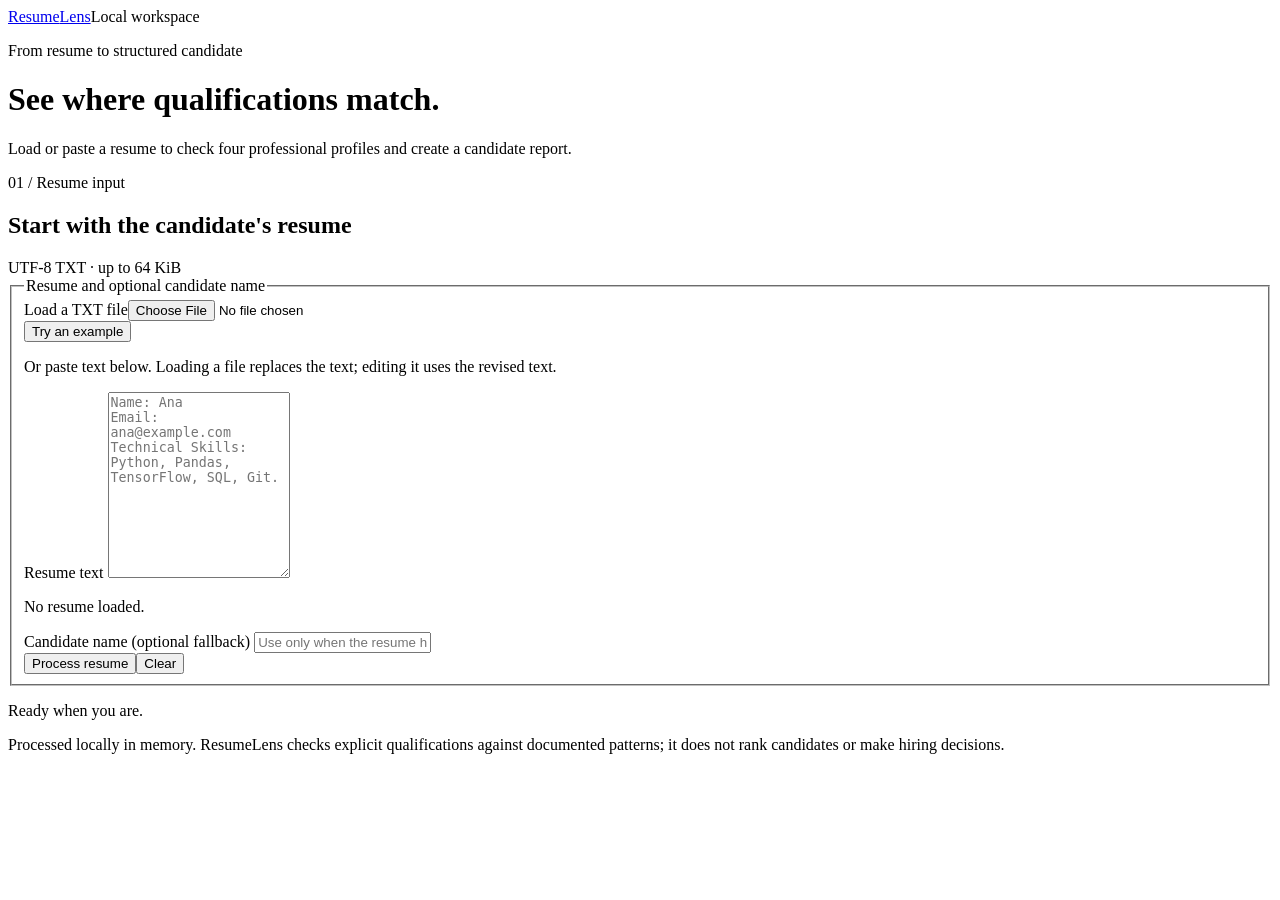
==== src/resumelens/ui/index.html @ 2b6f2ec1 "Add local web UI with resume input and validated downloads" ====
<!doctype html>
<html lang="en">
<head>
  <meta charset="utf-8">
  <meta name="viewport" content="width=device-width, initial-scale=1">
  <title>ResumeLens | Resume screening</title>
  <link rel="stylesheet" href="/app.css">
  <script src="/app.js" defer></script>
</head>
<body>
<header class="topbar"><a href="/" class="brand" aria-label="ResumeLens home">Resume<span>Lens</span></a><span class="local">Local workspace</span></header>
<main>
  <div class="intro"><p class="eyebrow">From resume to structured candidate</p><h1>See where qualifications match.</h1><p>Load or paste a resume to check four professional profiles and create a candidate report.</p></div>
  <section class="panel" aria-labelledby="input-heading">
    <div class="panel-heading"><div><p class="step">01 / Resume input</p><h2 id="input-heading">Start with the candidate's resume</h2></div><span class="tag">UTF-8 TXT · up to 64 KiB</span></div>
    <form id="resume-form">
      <fieldset id="input-fields">
        <legend class="sr-only">Resume and optional candidate name</legend>
        <div class="toolbar"><div><label for="resume-file">Load a TXT file</label><input id="resume-file" type="file" accept=".txt,text/plain" aria-describedby="file-help"></div><button id="example-button" type="button" class="secondary">Try an example</button></div>
        <p id="file-help" class="hint">Or paste text below. Loading a file replaces the text; editing it uses the revised text.</p>
        <label for="resume-text">Resume text</label>
        <textarea id="resume-text" rows="12" placeholder="Name: Ana&#10;Email: ana@example.com&#10;Technical Skills: Python, Pandas, TensorFlow, SQL, Git." required spellcheck="false" aria-describedby="input-count"></textarea>
        <p id="input-count" class="hint">No resume loaded.</p>
        <label for="candidate-name">Candidate name <span class="optional">(optional fallback)</span></label>
        <input id="candidate-name" type="text" maxlength="200" placeholder="Use only when the resume has no explicit name" autocomplete="off">
        <div class="actions"><button id="process-button" type="submit">Process resume</button><button id="clear-button" type="button" class="secondary">Clear</button></div>
      </fieldset>
    </form>
    <p id="status" role="status" aria-live="polite">Ready when you are.</p>
    <noscript><p class="error">Enable JavaScript to process resumes through this interface.</p></noscript>
  </section>
  <section id="results" hidden aria-labelledby="results-heading">
    <div class="result-heading"><div><p class="step">02 / Validated results</p><h2 id="results-heading">Candidate results</h2><p id="summary"></p></div><a id="zip-download" class="button" download="resumelens_bundle.zip">Download all files</a></div>
    <div class="panel"><h3>Professional profile checks</h3><p class="hint">Each profile is evaluated independently. A candidate can match several profiles.</p><div id="profile-checks" class="profile-grid"></div></div>
    <div class="panel"><div class="panel-heading"><h3>Candidate report</h3><a id="html-download" download="candidate.html">Download HTML</a></div><iframe id="report-preview" title="Validated candidate report" sandbox></iframe></div>
    <div class="panel"><h3>Processing details</h3><p class="hint">Inspect the extracted evidence, profile decisions and validated candidate specification.</p>
      <details><summary>Extraction and normalized qualifications <a id="first-download" download="first_stage.json">Download JSON</a></summary><pre id="first-json" tabindex="0"></pre></details>
      <details><summary>Four-profile recognition <a id="classification-download" download="classification.json">Download JSON</a></summary><pre id="classification-json" tabindex="0"></pre></details>
      <details><summary>Validated candidate specification <a id="dsl-download" download="candidate.rl">Download DSL</a></summary><pre id="candidate-dsl" tabindex="0"></pre></details>
    </div>
  </section>
  <footer><p>Processed locally in memory. ResumeLens checks explicit qualifications against documented patterns; it does not rank candidates or make hiring decisions.</p></footer>
</main>
</body>
</html>
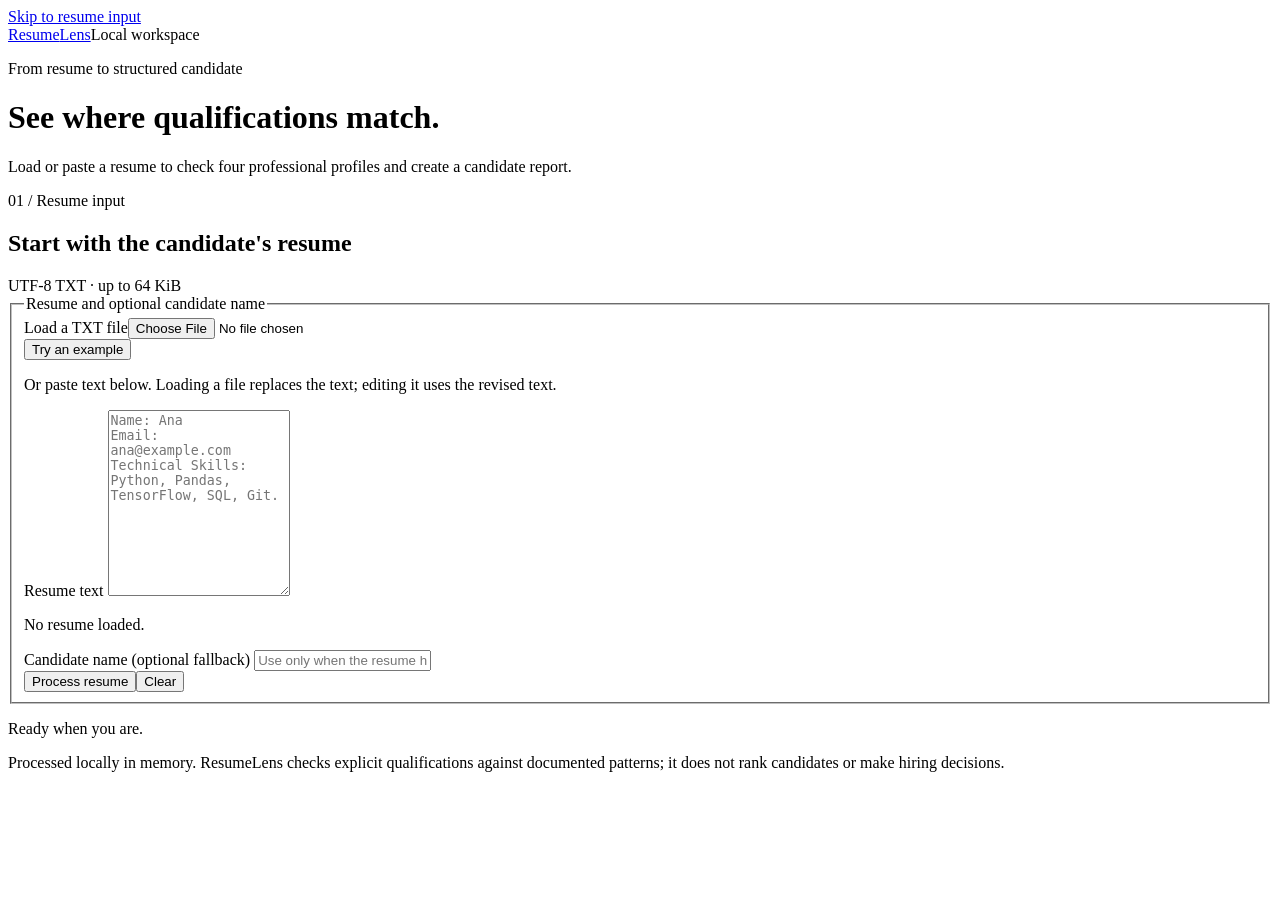
==== commit 2f6f9c7f: "Improve keyboard navigation and accessible feedback" ====
--- a/src/resumelens/ui/index.html
+++ b/src/resumelens/ui/index.html
@@ -8,12 +8,13 @@
   <script src="/app.js" defer></script>
 </head>
 <body>
+<a class="skip-link" href="#main-content">Skip to resume input</a>
 <header class="topbar"><a href="/" class="brand" aria-label="ResumeLens home">Resume<span>Lens</span></a><span class="local">Local workspace</span></header>
-<main>
+<main id="main-content" tabindex="-1">
   <div class="intro"><p class="eyebrow">From resume to structured candidate</p><h1>See where qualifications match.</h1><p>Load or paste a resume to check four professional profiles and create a candidate report.</p></div>
   <section class="panel" aria-labelledby="input-heading">
-    <div class="panel-heading"><div><p class="step">01 / Resume input</p><h2 id="input-heading">Start with the candidate's resume</h2></div><span class="tag">UTF-8 TXT · up to 64 KiB</span></div>
-    <form id="resume-form">
+    <div class="panel-heading"><div><p class="step">01 / Resume input</p><h2 id="input-heading" tabindex="-1" aria-describedby="status">Start with the candidate's resume</h2></div><span class="tag">UTF-8 TXT · up to 64 KiB</span></div>
+    <form id="resume-form" novalidate aria-busy="false">
       <fieldset id="input-fields">
         <legend class="sr-only">Resume and optional candidate name</legend>
         <div class="toolbar"><div><label for="resume-file">Load a TXT file</label><input id="resume-file" type="file" accept=".txt,text/plain" aria-describedby="file-help"></div><button id="example-button" type="button" class="secondary">Try an example</button></div>
@@ -26,17 +27,20 @@
         <div class="actions"><button id="process-button" type="submit">Process resume</button><button id="clear-button" type="button" class="secondary">Clear</button></div>
       </fieldset>
     </form>
-    <p id="status" role="status" aria-live="polite">Ready when you are.</p>
+    <p id="status" role="status" aria-live="polite" aria-atomic="true">Ready when you are.</p>
+    <p id="error-message" class="error" role="alert" aria-atomic="true" tabindex="-1"></p>
+    <a id="error-input-link" href="#resume-text" hidden>Return to resume input</a>
+    <a id="results-link" href="#results-heading" hidden>Go to results</a>
     <noscript><p class="error">Enable JavaScript to process resumes through this interface.</p></noscript>
   </section>
   <section id="results" hidden aria-labelledby="results-heading">
-    <div class="result-heading"><div><p class="step">02 / Validated results</p><h2 id="results-heading">Candidate results</h2><p id="summary"></p></div><a id="zip-download" class="button" download="resumelens_bundle.zip">Download all files</a></div>
+    <div class="result-heading"><div><p class="step">02 / Validated results</p><h2 id="results-heading" tabindex="-1" aria-describedby="summary">Candidate results</h2><p id="summary"></p></div><div class="result-actions"><a id="zip-download" class="button" download="resumelens_bundle.zip">Download all files (ZIP)</a><a id="back-to-input" href="#resume-text">Edit resume input</a></div></div>
     <div class="panel"><h3>Professional profile checks</h3><p class="hint">Each profile is evaluated independently. A candidate can match several profiles.</p><div id="profile-checks" class="profile-grid"></div></div>
-    <div class="panel"><div class="panel-heading"><h3>Candidate report</h3><a id="html-download" download="candidate.html">Download HTML</a></div><iframe id="report-preview" title="Validated candidate report" sandbox></iframe></div>
+    <div class="panel"><div class="panel-heading"><h3>Candidate report</h3><a id="html-download" download="candidate.html">Download candidate report (HTML)</a></div><iframe id="report-preview" title="Validated candidate report" sandbox></iframe></div>
     <div class="panel"><h3>Processing details</h3><p class="hint">Inspect the extracted evidence, profile decisions and validated candidate specification.</p>
-      <details><summary>Extraction and normalized qualifications <a id="first-download" download="first_stage.json">Download JSON</a></summary><pre id="first-json" tabindex="0"></pre></details>
-      <details><summary>Four-profile recognition <a id="classification-download" download="classification.json">Download JSON</a></summary><pre id="classification-json" tabindex="0"></pre></details>
-      <details><summary>Validated candidate specification <a id="dsl-download" download="candidate.rl">Download DSL</a></summary><pre id="candidate-dsl" tabindex="0"></pre></details>
+      <details id="extraction-details"><summary id="extraction-summary">Extraction and normalized qualifications</summary><p class="detail-download"><a id="first-download" download="first_stage.json">Download extraction and normalized qualifications (JSON)</a></p><pre id="first-json" tabindex="0" role="region" aria-labelledby="extraction-summary"></pre></details>
+      <details id="classification-details"><summary id="classification-summary">Four-profile recognition</summary><p class="detail-download"><a id="classification-download" download="classification.json">Download profile classification (JSON)</a></p><pre id="classification-json" tabindex="0" role="region" aria-labelledby="classification-summary"></pre></details>
+      <details id="candidate-details"><summary id="candidate-summary">Validated candidate specification</summary><p class="detail-download"><a id="dsl-download" download="candidate.rl">Download candidate specification (DSL)</a></p><pre id="candidate-dsl" tabindex="0" role="region" aria-labelledby="candidate-summary"></pre></details>
     </div>
   </section>
   <footer><p>Processed locally in memory. ResumeLens checks explicit qualifications against documented patterns; it does not rank candidates or make hiring decisions.</p></footer>
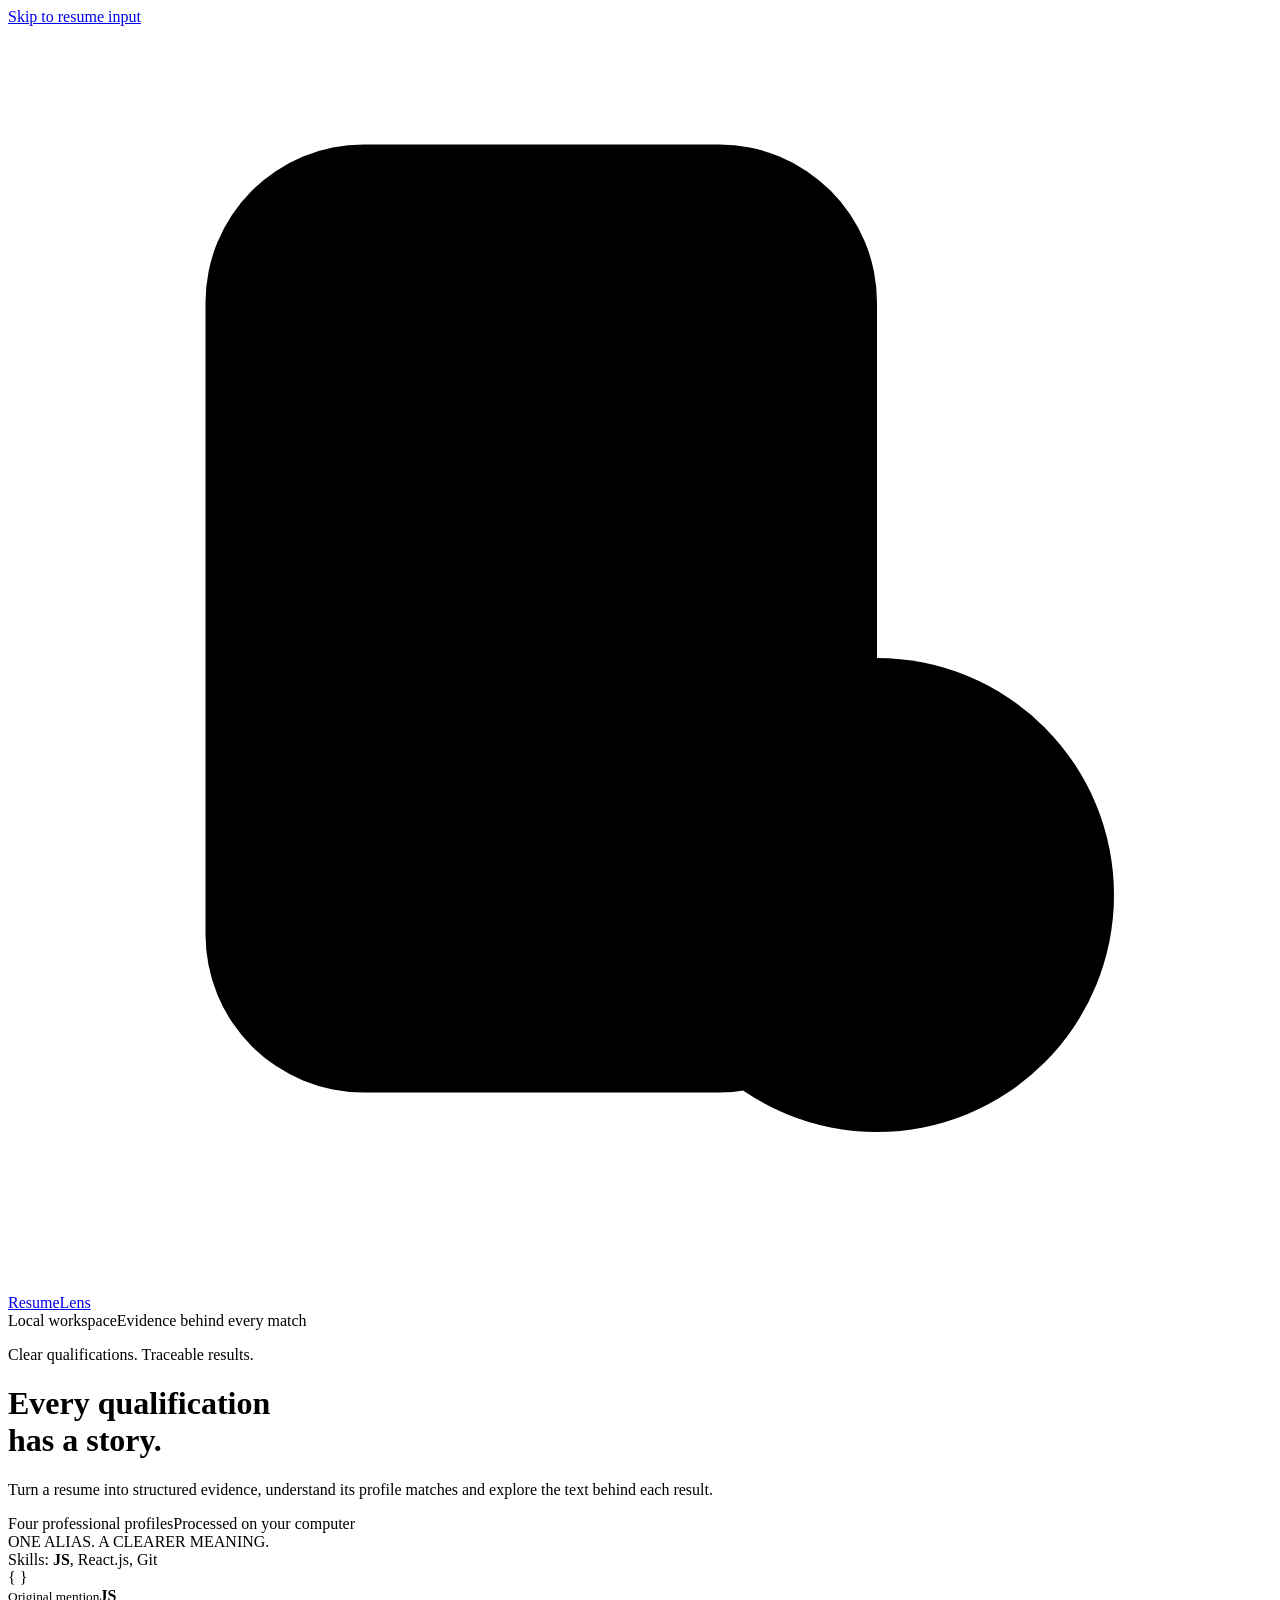
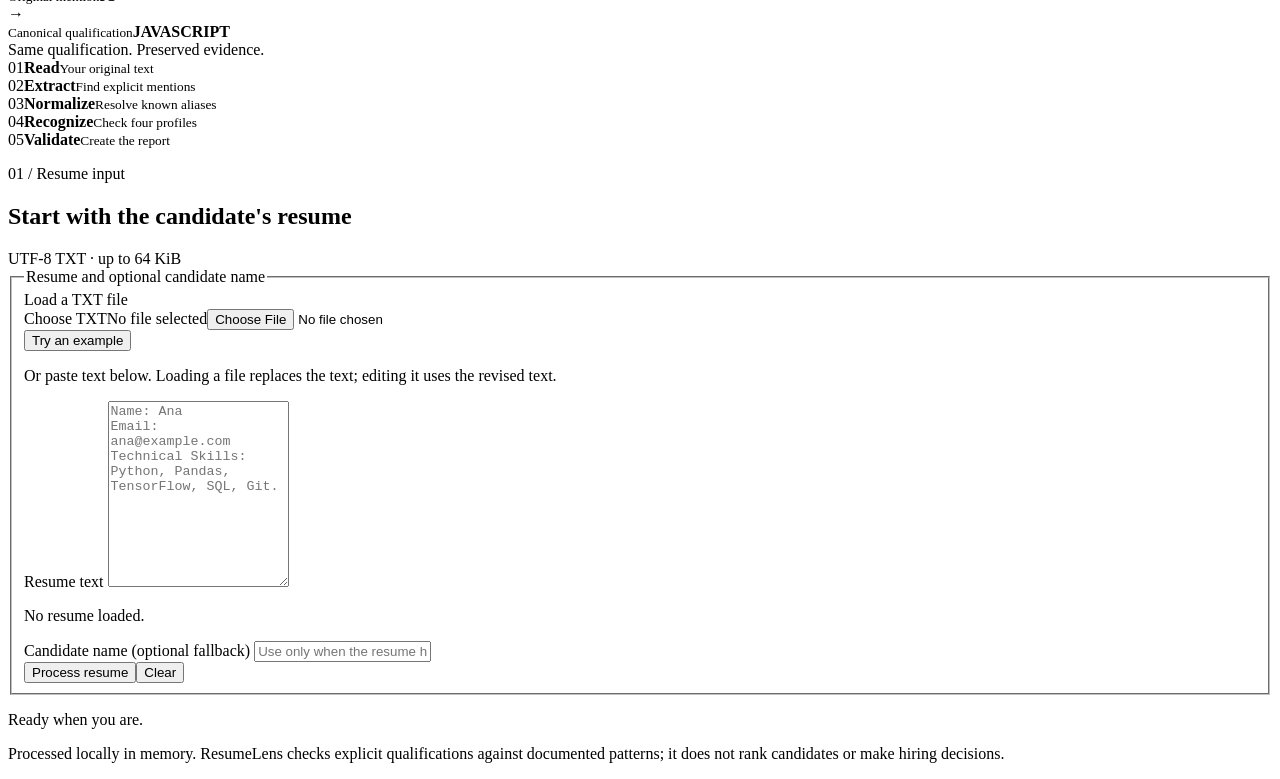
==== commit 61d65e6c: "Improve the interface and finalize the research poster" ====
--- a/src/resumelens/ui/index.html
+++ b/src/resumelens/ui/index.html
@@ -9,15 +9,16 @@
 </head>
 <body>
 <a class="skip-link" href="#main-content">Skip to resume input</a>
-<header class="topbar"><a href="/" class="brand" aria-label="ResumeLens home">Resume<span>Lens</span></a><span class="local">Local workspace</span></header>
+<header class="topbar"><a href="/" class="brand" aria-label="ResumeLens home"><svg class="brand-mark" viewBox="0 0 32 32" aria-hidden="true"><rect x="5" y="3" width="17" height="24" rx="4"/><path d="M10 10h7M10 15h5"/><circle cx="22" cy="22" r="6"/><path d="m26 26 4 4"/></svg>Resume<span>Lens</span></a><div class="topbar-note"><span class="local">Local workspace</span><span class="topbar-caption">Evidence behind every match</span></div></header>
 <main id="main-content" tabindex="-1">
-  <div class="intro"><p class="eyebrow">From resume to structured candidate</p><h1>See where qualifications match.</h1><p>Load or paste a resume to check four professional profiles and create a candidate report.</p></div>
-  <section class="panel" aria-labelledby="input-heading">
+  <div class="intro"><div class="hero-copy"><p class="eyebrow">Clear qualifications. Traceable results.</p><h1>Every qualification<br>has a <span>story.</span></h1><p>Turn a resume into structured evidence, understand its profile matches and explore the text behind each result.</p><div class="hero-notes"><span>Four professional profiles</span><span>Processed on your computer</span></div></div><div class="hero-visual" aria-hidden="true"><div class="visual-label">ONE ALIAS. A CLEARER MEANING.</div><div class="visual-document"><div class="document-bar"></div><div class="document-line long"></div><div class="document-line"></div><div class="document-token">Skills: <b>JS</b>, React.js, Git</div><div class="document-line short"></div></div><div class="visual-token"><span class="token-icon">{ }</span><div><small>Original mention</small><strong>JS</strong></div><span class="token-arrow">&#8594;</span><div><small>Canonical qualification</small><strong>JAVASCRIPT</strong></div></div><div class="visual-caption">Same qualification. Preserved evidence.</div></div></div>
+  <div class="pipeline-strip" aria-label="Processing overview"><div><span>01</span><strong>Read</strong><small>Your original text</small></div><div><span>02</span><strong>Extract</strong><small>Find explicit mentions</small></div><div><span>03</span><strong>Normalize</strong><small>Resolve known aliases</small></div><div><span>04</span><strong>Recognize</strong><small>Check four profiles</small></div><div><span>05</span><strong>Validate</strong><small>Create the report</small></div></div>
+  <section class="panel input-panel" aria-labelledby="input-heading">
     <div class="panel-heading"><div><p class="step">01 / Resume input</p><h2 id="input-heading" tabindex="-1" aria-describedby="status">Start with the candidate's resume</h2></div><span class="tag">UTF-8 TXT · up to 64 KiB</span></div>
     <form id="resume-form" novalidate aria-busy="false">
       <fieldset id="input-fields">
         <legend class="sr-only">Resume and optional candidate name</legend>
-        <div class="toolbar"><div><label for="resume-file">Load a TXT file</label><input id="resume-file" type="file" accept=".txt,text/plain" aria-describedby="file-help"></div><button id="example-button" type="button" class="secondary">Try an example</button></div>
+        <div class="toolbar"><div class="upload-zone"><label for="resume-file">Load a TXT file</label><div class="file-picker"><span class="file-picker-button" aria-hidden="true">Choose TXT</span><span id="file-name" aria-hidden="true">No file selected</span><input id="resume-file" type="file" accept=".txt,text/plain" aria-describedby="file-help"></div></div><button id="example-button" type="button" class="secondary">Try an example</button></div>
         <p id="file-help" class="hint">Or paste text below. Loading a file replaces the text; editing it uses the revised text.</p>
         <label for="resume-text">Resume text</label>
         <textarea id="resume-text" rows="12" placeholder="Name: Ana&#10;Email: ana@example.com&#10;Technical Skills: Python, Pandas, TensorFlow, SQL, Git." required spellcheck="false" aria-describedby="input-count"></textarea>
@@ -34,7 +35,8 @@
     <noscript><p class="error">Enable JavaScript to process resumes through this interface.</p></noscript>
   </section>
   <section id="results" hidden aria-labelledby="results-heading">
-    <div class="result-heading"><div><p class="step">02 / Validated results</p><h2 id="results-heading" tabindex="-1" aria-describedby="summary">Candidate results</h2><p id="summary"></p></div><div class="result-actions"><a id="zip-download" class="button" download="resumelens_bundle.zip">Download all files (ZIP)</a><a id="back-to-input" href="#resume-text">Edit resume input</a></div></div>
+    <div class="result-heading"><div><p class="step">02 / Validated results</p><h2 id="results-heading" tabindex="-1" aria-describedby="summary">Candidate results</h2><p id="summary"></p><span class="validated-tag">Candidate specification validated</span></div><div class="result-actions"><a id="zip-download" class="button" download="resumelens_bundle.zip">Download all files (ZIP)</a><a id="back-to-input" href="#resume-text">Edit resume input</a></div></div>
+    <div class="result-metrics" aria-label="Result overview"><div><span id="metric-skills">0</span><p>Normalized qualifications</p></div><div><span id="metric-profiles">0</span><p>Accepted profiles <small>/ 4</small></p></div><div><span id="metric-mentions">0</span><p>Positive text mentions</p></div><div><span id="metric-exclusions">0</span><p>Excluded mentions</p></div></div>
     <div class="panel"><h3>Professional profile checks</h3><p class="hint">Each profile is evaluated independently. A candidate can match several profiles.</p><div id="profile-checks" class="profile-grid"></div></div>
     <div class="panel"><div class="panel-heading"><h3>Candidate report</h3><a id="html-download" download="candidate.html">Download candidate report (HTML)</a></div><iframe id="report-preview" title="Validated candidate report" sandbox></iframe></div>
     <div class="panel"><h3>Processing details</h3><p class="hint">Inspect the extracted evidence, profile decisions and validated candidate specification.</p>
@@ -42,6 +44,7 @@
       <details id="classification-details"><summary id="classification-summary">Four-profile recognition</summary><p class="detail-download"><a id="classification-download" download="classification.json">Download profile classification (JSON)</a></p><pre id="classification-json" tabindex="0" role="region" aria-labelledby="classification-summary"></pre></details>
       <details id="candidate-details"><summary id="candidate-summary">Validated candidate specification</summary><p class="detail-download"><a id="dsl-download" download="candidate.rl">Download candidate specification (DSL)</a></p><pre id="candidate-dsl" tabindex="0" role="region" aria-labelledby="candidate-summary"></pre></details>
     </div>
+    <div class="panel evidence-panel" aria-labelledby="evidence-heading"><div class="panel-heading"><div><p class="eyebrow">Follow the evidence</p><h3 id="evidence-heading">From qualification to original text</h3></div><span class="tag">Exact source positions</span></div><p class="hint">Choose a qualification to see its original mentions. Excluded mentions explain what was left out.</p><div id="evidence-options" class="evidence-options" role="group" aria-label="Qualifications and exclusions"></div><div id="evidence-content" class="evidence-content" role="region" aria-label="Selected source evidence" aria-live="polite"></div></div>
   </section>
   <footer><p>Processed locally in memory. ResumeLens checks explicit qualifications against documented patterns; it does not rank candidates or make hiring decisions.</p></footer>
 </main>
